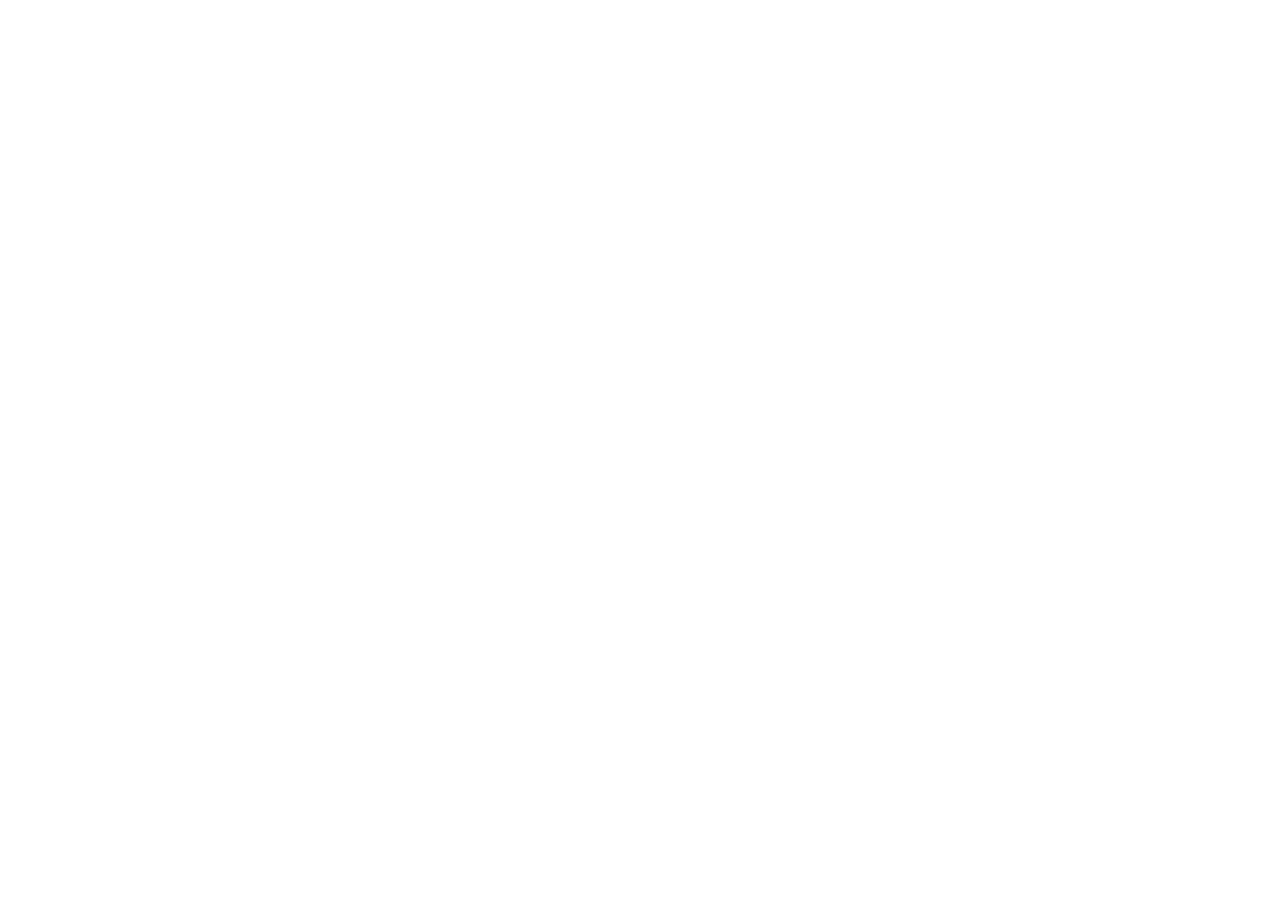
==== settings/setup22.html @ 6475283c "v0.1 new version" ====
<html>

<head>
    <title>Ethernet Module</title>
    <meta http-equiv="Content-Type" content="text/html; charset=UTF-8">
    <link rel="stylesheet" href="site0.css">
    <script src="../ldc.js"></script>
    <script>
        var _FW_NAME = '<!--#FW_NAME-->';
        var _FW_URL = '<!--#FW_URL-->';
    </script>
</head>

<body onload="updinf()">
    <div id="content" style="right:265px;">
        <div id="cont"></div>
    </div>
    <div id="descr" style="display:inherit;"></div>
</body>
<script src="../ldb.js"></script>

</html>
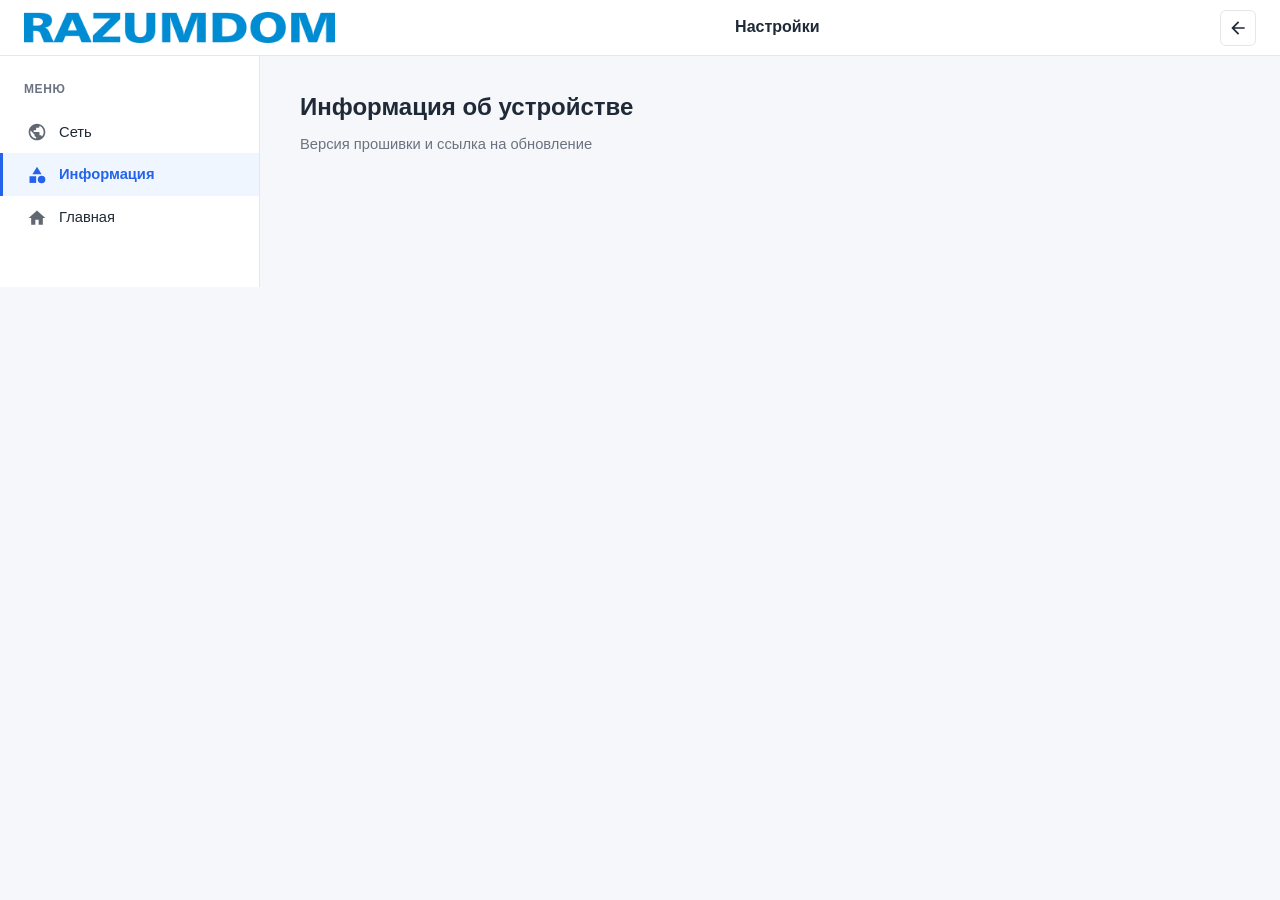
==== commit c0e06a2a: "небольшие изменения дизайна и вывода ошибок промежуточный вариант перед тестированием" ====
--- a/settings/setup22.html
+++ b/settings/setup22.html
@@ -1,9 +1,11 @@
 <html>
 
 <head>
-    <title>Ethernet Module</title>
+    <title>Настройки — Информация</title>
     <meta http-equiv="Content-Type" content="text/html; charset=UTF-8">
-    <link rel="stylesheet" href="site0.css">
+    <meta name="viewport" content="width=device-width, initial-scale=1">
+    <link rel="stylesheet" href="../style.css">
+    <link rel="stylesheet" href="../settings.css">
     <script src="../ldc.js"></script>
     <script>
         var _FW_NAME = '<!--#FW_NAME-->';
@@ -12,10 +14,52 @@
 </head>
 
 <body onload="updinf()">
-    <div id="content" style="right:265px;">
-        <div id="cont"></div>
+    <div class="top-navbar">
+        <div class="navbar-content">
+            <div class="logo">
+                <img src="/img/logo.png" alt="RazumDom">
+            </div>
+            <h1>Настройки</h1>
+            <div class="header-controls">
+                <button class="settings-btn" type="button" onclick="history.back()" title="Назад">
+                    <svg viewBox="0 0 24 24"><path d="M20 11H7.83l5.59-5.59L12 4l-8 8 8 8 1.41-1.41L7.83 13H20v-2z"/></svg>
+                </button>
+            </div>
+        </div>
     </div>
-    <div id="descr" style="display:inherit;"></div>
+
+    <div class="settings-layout">
+        <aside class="settings-sidebar">
+            <h2>Меню</h2>
+            <ul class="settings-menu">
+                <li>
+                    <a href="/setup12.shtml">
+                        <svg class="icon" viewBox="0 0 24 24"><path d="M12 2C6.48 2 2 6.48 2 12s4.48 10 10 10 10-4.48 10-10S17.52 2 12 2zm-1 17.93c-3.95-.49-7-3.85-7-7.93 0-.62.08-1.21.21-1.79L9 15v1c0 1.1.9 2 2 2v1.93zm6.9-2.54c-.26-.81-1-1.39-1.9-1.39h-1v-3c0-.55-.45-1-1-1H8v-2h2c.55 0 1-.45 1-1V7h2c1.1 0 2-.9 2-2v-.41c2.93 1.19 5 4.06 5 7.41 0 2.08-.8 3.97-2.1 5.39z"/></svg>
+                        Сеть
+                    </a>
+                </li>
+                <li>
+                    <a href="/setup22.shtml" class="active">
+                        <svg class="icon" viewBox="0 0 24 24"><path d="M12 2l-5.5 9h11z"/><circle cx="17.5" cy="17.5" r="4.5"/><path d="M3 13.5h8v8H3z"/></svg>
+                        Информация
+                    </a>
+                </li>
+                <li>
+                    <a href="/en/index.shtml">
+                        <svg class="icon" viewBox="0 0 24 24"><path d="M10 20v-6h4v6h5v-8h3L12 3 2 12h3v8z"/></svg>
+                        Главная
+                    </a>
+                </li>
+            </ul>
+        </aside>
+
+        <main class="settings-content">
+            <h1>Информация об устройстве</h1>
+            <p class="subtitle">Версия прошивки и ссылка на обновление</p>
+
+            <div id="cont"></div>
+        </main>
+    </div>
 </body>
 <script src="../ldb.js"></script>
 
--- a/style.css
+++ b/style.css
@@ -0,0 +1,640 @@
+:root {
+    --bg-color: #f5f7fa;
+    --bg-secondary: #ffffff;
+    --header-bg: #ffffff;
+    --content-bg: none;
+    --text-color: #1f2937;
+    --text-secondary: #6b7280;
+    --border-color: #e5e7eb;
+    --fieldset-bg: #ffffff;
+    --fieldset-shadow: 0 1px 3px rgba(0, 0, 0, 0.06), 0 1px 2px rgba(0, 0, 0, 0.04);
+    --item-bg: #f9fafb;
+    --item-shadow: none;
+    --input-bg: #ffffff;
+    --input-shadow: none;
+    --btn-bg: #2563eb;
+    --btn-hover: #1d4ed8;
+    --btn-shadow: none;
+    --error-color: #dc2626;
+    --success-color: #16a34a;
+    --link-color: #2563eb;
+    --link-hover: #dbeafe;
+    --accent: #2563eb;
+    --accent-soft: #eff6ff;
+    --shadow-card: 0 1px 3px rgba(0, 0, 0, 0.06), 0 1px 2px rgba(0, 0, 0, 0.04);
+    --shadow-hover: 0 4px 12px rgba(0, 0, 0, 0.08);
+    --radius: 8px;
+    --radius-sm: 6px;
+}
+
+[data-theme="dark"] {
+    --bg-color: #0f172a;
+    --bg-secondary: #1e293b;
+    --header-bg: #1e293b;
+    --content-bg: none;
+    --text-color: #f1f5f9;
+    --text-secondary: #94a3b8;
+    --border-color: #334155;
+    --fieldset-bg: #1e293b;
+    --fieldset-shadow: 0 1px 3px rgba(0, 0, 0, 0.3);
+    --item-bg: #273449;
+    --item-shadow: none;
+    --input-bg: #0f172a;
+    --input-shadow: none;
+    --btn-bg: #3b82f6;
+    --btn-hover: #2563eb;
+    --btn-shadow: none;
+    --error-color: #f87171;
+    --success-color: #4ade80;
+    --link-color: #60a5fa;
+    --link-hover: #1e3a8a;
+    --accent: #3b82f6;
+    --accent-soft: #1e3a8a;
+    --shadow-card: 0 1px 3px rgba(0, 0, 0, 0.3);
+    --shadow-hover: 0 4px 12px rgba(0, 0, 0, 0.4);
+}
+
+* {
+    margin: 0;
+    padding: 0;
+    box-sizing: border-box;
+}
+
+html,
+body {
+    height: 100%;
+}
+
+body {
+    font-family: -apple-system, BlinkMacSystemFont, "Segoe UI", Roboto, Arial, Helvetica, sans-serif;
+    font-size: 15px;
+    line-height: 1.55;
+    color: var(--text-color);
+    background-color: var(--bg-color);
+    background-image: var(--content-bg);
+    transition: background-color 0.2s, color 0.2s;
+    -webkit-font-smoothing: antialiased;
+}
+
+a {
+    color: var(--link-color);
+    text-decoration: none;
+    transition: color 0.2s;
+}
+
+a:hover {
+    color: var(--btn-hover);
+}
+
+/* ===== Layout ===== */
+
+.container {
+    display: flex;
+    flex-direction: column;
+    min-height: 100vh;
+    width: 100%;
+}
+
+.content-wrapper {
+    display: flex;
+    flex-direction: column;
+    align-items: center;
+    width: 100%;
+}
+
+main {
+    flex: 1;
+    padding: 32px 0;
+    width: 100%;
+}
+
+/* ===== Top navbar ===== */
+
+.top-navbar {
+    height: 56px;
+    background: var(--header-bg);
+    border-bottom: 1px solid var(--border-color);
+    position: sticky;
+    top: 0;
+    z-index: 100;
+}
+
+.navbar-content {
+    display: flex;
+    align-items: center;
+    justify-content: space-between;
+    height: 100%;
+    padding: 0 24px;
+    max-width: 1400px;
+    margin: 0 auto;
+    gap: 16px;
+}
+
+.top-navbar .logo {
+    height: 100%;
+    display: flex;
+    align-items: center;
+    gap: 10px;
+    flex-shrink: 0;
+}
+
+.top-navbar .logo img {
+    max-height: 32px;
+}
+
+.top-navbar h1 {
+    font-size: 1rem;
+    font-weight: 600;
+    margin: 0;
+    white-space: nowrap;
+    overflow: hidden;
+    text-overflow: ellipsis;
+    flex-grow: 1;
+    text-align: center;
+    color: var(--text-color);
+}
+
+.header-controls {
+    display: flex;
+    align-items: center;
+    gap: 16px;
+    flex-shrink: 0;
+}
+
+.settings-btn {
+    width: 36px;
+    height: 36px;
+    background: none;
+    border: 1px solid var(--border-color);
+    cursor: pointer;
+    padding: 6px;
+    border-radius: var(--radius-sm);
+    transition: all 0.2s;
+    display: flex;
+    align-items: center;
+    justify-content: center;
+}
+
+.settings-btn:hover {
+    background-color: var(--accent-soft);
+    border-color: var(--accent);
+}
+
+.settings-btn svg {
+    width: 20px;
+    height: 20px;
+    fill: var(--text-color);
+}
+
+.settings-btn:hover svg {
+    fill: var(--accent);
+}
+
+/* ===== Theme switch ===== */
+
+.theme-switch {
+    display: flex;
+    align-items: center;
+}
+
+.switch {
+    position: relative;
+    display: inline-block;
+    width: 48px;
+    height: 26px;
+}
+
+.switch input {
+    opacity: 0;
+    width: 0;
+    height: 0;
+}
+
+.slider {
+    position: absolute;
+    cursor: pointer;
+    top: 0;
+    left: 0;
+    right: 0;
+    bottom: 0;
+    background-color: #cbd5e1;
+    border-radius: 26px;
+    transition: .2s;
+}
+
+.slider:before {
+    position: absolute;
+    content: "";
+    height: 18px;
+    width: 18px;
+    left: 4px;
+    bottom: 4px;
+    background-color: white;
+    border-radius: 50%;
+    transition: .2s;
+}
+
+input:checked + .slider {
+    background-color: var(--accent);
+}
+
+input:checked + .slider:before {
+    transform: translateX(22px);
+}
+
+/* ===== Cards / fieldsets ===== */
+
+fieldset {
+    background: var(--fieldset-bg);
+    border: 1px solid var(--border-color);
+    border-radius: var(--radius);
+    box-shadow: var(--fieldset-shadow);
+    padding: 24px;
+    margin: 0 auto 20px;
+    width: 100%;
+    max-width: 800px;
+}
+
+fieldset legend {
+    padding: 0 10px;
+    font-weight: 600;
+    font-size: 1rem;
+    color: var(--text-color);
+}
+
+fieldset ol {
+    padding: 0;
+    list-style: none;
+}
+
+fieldset ol li {
+    padding: 10px 0;
+    list-style: none;
+    border-bottom: 1px solid var(--border-color);
+    line-height: 1.6;
+}
+
+fieldset ol li:last-child {
+    border-bottom: none;
+}
+
+/* ===== Buttons ===== */
+
+.btn,
+.btn-control {
+    display: inline-flex;
+    align-items: center;
+    justify-content: center;
+    gap: 8px;
+    padding: 10px 18px;
+    border: none;
+    border-radius: var(--radius-sm);
+    background-color: var(--btn-bg);
+    color: #fff;
+    font-family: inherit;
+    font-size: 0.95rem;
+    font-weight: 500;
+    cursor: pointer;
+    transition: background-color 0.2s, box-shadow 0.2s, transform 0.1s;
+    min-width: 100px;
+    line-height: 1.2;
+}
+
+.btn:hover,
+.btn-control:hover {
+    background-color: var(--btn-hover);
+    box-shadow: var(--shadow-hover);
+}
+
+.btn:active,
+.btn-control:active {
+    transform: translateY(1px);
+}
+
+.btn-apply {
+    margin-top: 10px;
+    width: 100%;
+}
+
+.control-buttons {
+    display: flex;
+    gap: 12px;
+    margin-bottom: 20px;
+    justify-content: center;
+    flex-wrap: wrap;
+}
+
+.btn-control::before {
+    content: '';
+    display: inline-block;
+    width: 16px;
+    height: 16px;
+    background-size: contain;
+    background-repeat: no-repeat;
+    background-position: center;
+    flex-shrink: 0;
+}
+
+.play::before {
+    background-image: url('data:image/svg+xml;utf8,<svg xmlns="http://www.w3.org/2000/svg" viewBox="0 0 24 24" fill="white"><path d="M8 5v14l11-7z"/></svg>');
+}
+
+.pause::before {
+    background-image: url('data:image/svg+xml;utf8,<svg xmlns="http://www.w3.org/2000/svg" viewBox="0 0 24 24" fill="white"><path d="M6 19h4V5H6v14zm8-14v14h4V5h-4z"/></svg>');
+}
+
+.stop::before {
+    background-image: url('data:image/svg+xml;utf8,<svg xmlns="http://www.w3.org/2000/svg" viewBox="0 0 24 24" fill="white"><path d="M6 6h12v12H6z"/></svg>');
+}
+
+/* ===== Forms ===== */
+
+.form-group {
+    margin-bottom: 16px;
+}
+
+.form-group label {
+    display: block;
+    margin-bottom: 6px;
+    font-weight: 500;
+    font-size: 0.9rem;
+    color: var(--text-color);
+}
+
+input[type="text"],
+input[type="password"],
+input[type="number"],
+input[type="email"],
+select,
+textarea {
+    width: 100%;
+    padding: 9px 12px;
+    border: 1px solid var(--border-color);
+    border-radius: var(--radius-sm);
+    font-family: inherit;
+    font-size: 0.95rem;
+    background-color: var(--input-bg);
+    color: var(--text-color);
+    transition: border-color 0.2s, box-shadow 0.2s;
+}
+
+input[type="text"]:focus,
+input[type="password"]:focus,
+input[type="number"]:focus,
+input[type="email"]:focus,
+select:focus,
+textarea:focus {
+    outline: none;
+    border-color: var(--accent);
+    box-shadow: 0 0 0 3px var(--accent-soft);
+}
+
+/* ===== Volume slider ===== */
+
+.media-control {
+    margin-bottom: 20px;
+}
+
+.volume-control {
+    display: flex;
+    align-items: center;
+    gap: 12px;
+    margin-top: 16px;
+    padding: 0 4px;
+}
+
+.volume-icon {
+    font-size: 1.1rem;
+    color: var(--text-secondary);
+    flex-shrink: 0;
+}
+
+.slider-volume {
+    flex-grow: 1;
+    height: 6px;
+    -webkit-appearance: none;
+    appearance: none;
+    background: var(--border-color);
+    outline: none;
+    border-radius: 3px;
+    cursor: pointer;
+}
+
+.slider-volume::-webkit-slider-runnable-track {
+    height: 6px;
+    border-radius: 3px;
+    background: var(--border-color);
+}
+
+.slider-volume::-webkit-slider-thumb {
+    -webkit-appearance: none;
+    width: 18px;
+    height: 18px;
+    border-radius: 50%;
+    background: var(--accent);
+    cursor: pointer;
+    margin-top: -6px;
+    border: 2px solid var(--bg-secondary);
+    box-shadow: 0 1px 3px rgba(0, 0, 0, 0.2);
+}
+
+.slider-volume::-moz-range-track {
+    height: 6px;
+    border-radius: 3px;
+    background: var(--border-color);
+}
+
+.slider-volume::-moz-range-thumb {
+    width: 18px;
+    height: 18px;
+    border-radius: 50%;
+    background: var(--accent);
+    cursor: pointer;
+    border: 2px solid var(--bg-secondary);
+}
+
+#volume-percentage {
+    min-width: 44px;
+    text-align: right;
+    font-size: 0.85rem;
+    color: var(--text-secondary);
+    font-variant-numeric: tabular-nums;
+    flex-shrink: 0;
+}
+
+/* ===== SD listing ===== */
+
+.sd-listing select {
+    width: 100%;
+    height: 200px;
+    padding: 8px;
+    font-size: 0.9rem;
+}
+
+.sd-listing select option {
+    padding: 4px 8px;
+}
+
+/* ===== Language select ===== */
+
+.language-select {
+    text-align: center;
+    max-width: 480px;
+    margin: 0 auto;
+    padding: 32px;
+    background-color: var(--bg-secondary);
+    border-radius: var(--radius);
+    box-shadow: var(--shadow-card);
+    border: 1px solid var(--border-color);
+}
+
+.language-select h2 {
+    margin-bottom: 24px;
+    font-size: 1.15rem;
+    font-weight: 600;
+}
+
+.language-buttons {
+    display: flex;
+    justify-content: center;
+    gap: 12px;
+    flex-wrap: wrap;
+}
+
+/* ===== Notifications ===== */
+
+.notification {
+    position: fixed;
+    top: 20px;
+    right: 20px;
+    background-color: var(--success-color);
+    color: #fff;
+    padding: 12px 20px;
+    border-radius: var(--radius-sm);
+    box-shadow: 0 4px 12px rgba(0, 0, 0, 0.15);
+    transform: translateX(120%);
+    transition: transform 0.25s ease-out;
+    z-index: 1000;
+    font-size: 0.9rem;
+    max-width: 320px;
+}
+
+.notification.show {
+    transform: translateX(0);
+}
+
+.notification.error {
+    background-color: var(--error-color);
+}
+
+/* ===== Status pages ===== */
+
+.error-container,
+.success-container {
+    text-align: center;
+}
+
+.error-code,
+.success-code {
+    font-size: 4rem;
+    font-weight: 700;
+    margin-bottom: 16px;
+    line-height: 1;
+}
+
+.error-code {
+    color: var(--error-color);
+}
+
+.success-code {
+    color: var(--success-color);
+}
+
+.error-container h2,
+.success-container h2 {
+    margin-bottom: 16px;
+    font-weight: 600;
+}
+
+.error-container p {
+    margin-bottom: 24px;
+    color: var(--text-secondary);
+}
+
+/* ===== Notes ===== */
+
+.note {
+    font-size: 0.82rem;
+    color: var(--text-secondary);
+    margin-top: 6px;
+}
+
+/* ===== Footer ===== */
+
+footer {
+    background: var(--header-bg);
+    color: var(--text-secondary);
+    text-align: center;
+    padding: 16px 0;
+    margin-top: auto;
+    border-top: 1px solid var(--border-color);
+    font-size: 0.85rem;
+}
+
+footer p {
+    margin: 4px 0;
+}
+
+/* ===== Responsive ===== */
+
+@media (max-width: 768px) {
+    .top-navbar h1 {
+        font-size: 0.9rem;
+    }
+
+    .navbar-content {
+        padding: 0 16px;
+    }
+
+    .control-buttons {
+        flex-direction: column;
+    }
+
+    .btn-control {
+        width: 100%;
+    }
+
+    .volume-control {
+        flex-wrap: wrap;
+    }
+
+    #volume-percentage {
+        width: 100%;
+        text-align: center;
+        margin-top: 4px;
+    }
+
+    fieldset {
+        padding: 16px;
+    }
+
+    .error-code,
+    .success-code {
+        font-size: 3rem;
+    }
+}
+
+@media (max-width: 480px) {
+    main {
+        padding: 20px 0;
+    }
+
+    fieldset {
+        padding: 14px 12px;
+    }
+
+    .error-code,
+    .success-code {
+        font-size: 2.5rem;
+    }
+}
--- a/settings.css
+++ b/settings.css
@@ -0,0 +1,155 @@
+.settings-layout {
+    display: flex;
+    gap: 0;
+    min-height: calc(100vh - 56px);
+    max-width: 1400px;
+    margin: 0 auto;
+    width: 100%;
+}
+
+.settings-sidebar {
+    width: 260px;
+    flex-shrink: 0;
+    background: var(--bg-secondary);
+    border-right: 1px solid var(--border-color);
+    padding: 24px 0;
+    position: sticky;
+    top: 56px;
+    align-self: flex-start;
+    max-height: calc(100vh - 56px);
+    overflow-y: auto;
+}
+
+.settings-sidebar h2 {
+    font-size: 0.75rem;
+    font-weight: 600;
+    text-transform: uppercase;
+    letter-spacing: 0.05em;
+    color: var(--text-secondary);
+    padding: 0 24px;
+    margin-bottom: 12px;
+}
+
+.settings-menu {
+    list-style: none;
+    padding: 0;
+    margin: 0 0 24px;
+}
+
+.settings-menu li {
+    margin: 0;
+}
+
+.settings-menu a {
+    display: flex;
+    align-items: center;
+    gap: 12px;
+    padding: 10px 24px;
+    color: var(--text-color);
+    font-size: 0.92rem;
+    font-weight: 500;
+    border-left: 3px solid transparent;
+    transition: background-color 0.15s, border-color 0.15s, color 0.15s;
+}
+
+.settings-menu a:hover {
+    background: var(--accent-soft);
+    color: var(--accent);
+}
+
+.settings-menu a.active {
+    background: var(--accent-soft);
+    color: var(--accent);
+    border-left-color: var(--accent);
+    font-weight: 600;
+}
+
+.settings-menu a .icon {
+    width: 20px;
+    height: 20px;
+    flex-shrink: 0;
+    fill: currentColor;
+    opacity: 0.7;
+}
+
+.settings-menu a.active .icon,
+.settings-menu a:hover .icon {
+    opacity: 1;
+}
+
+.settings-content {
+    flex: 1;
+    padding: 32px 40px;
+    min-width: 0;
+}
+
+.settings-content h1 {
+    font-size: 1.5rem;
+    font-weight: 700;
+    margin-bottom: 8px;
+    color: var(--text-color);
+}
+
+.settings-content .subtitle {
+    color: var(--text-secondary);
+    font-size: 0.92rem;
+    margin-bottom: 28px;
+}
+
+.settings-content fieldset {
+    max-width: 720px;
+    margin-left: 0;
+    margin-right: 0;
+}
+
+/* ===== Responsive sidebar ===== */
+
+@media (max-width: 900px) {
+    .settings-layout {
+        flex-direction: column;
+    }
+
+    .settings-sidebar {
+        width: 100%;
+        position: static;
+        max-height: none;
+        border-right: none;
+        border-bottom: 1px solid var(--border-color);
+        padding: 16px 0;
+    }
+
+    .settings-menu {
+        display: flex;
+        flex-wrap: wrap;
+        margin-bottom: 0;
+        padding: 0 12px;
+        gap: 4px;
+    }
+
+    .settings-menu a {
+        padding: 8px 14px;
+        border-left: none;
+        border-radius: var(--radius-sm);
+        font-size: 0.85rem;
+    }
+
+    .settings-menu a.active {
+        border-left: none;
+        background: var(--accent);
+        color: #fff;
+    }
+
+    .settings-content {
+        padding: 24px 20px;
+    }
+}
+
+@media (max-width: 480px) {
+    .settings-content {
+        padding: 20px 14px;
+    }
+
+    .settings-content h1 {
+        font-size: 1.2rem;
+    }
+}
